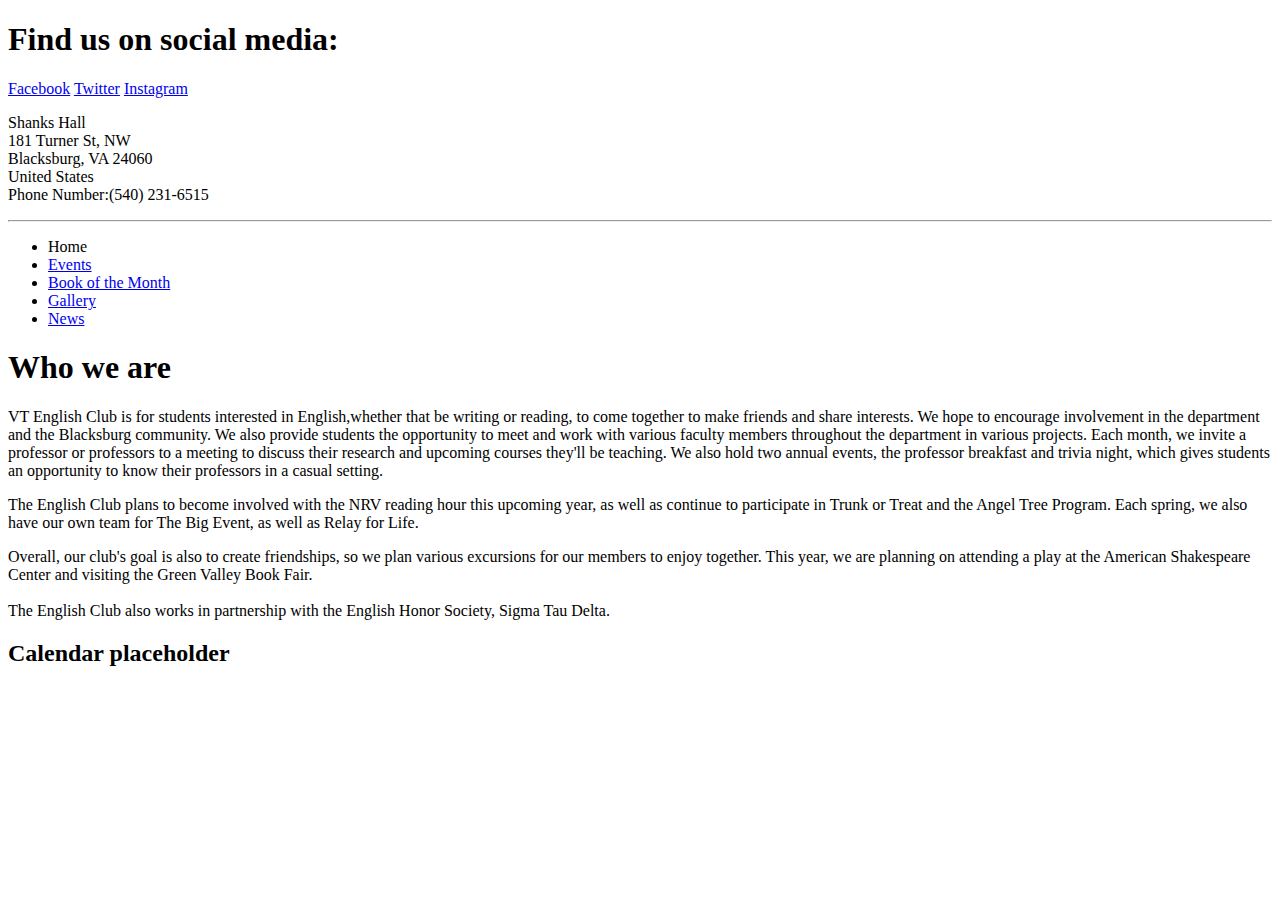
==== index.html @ 586a3caf "Add files via upload" ====
<!doctype html>
<html>
<head>
	<meta charset="utf-8">
	<meta name="viewport" content="width=device-width, initial-scale=1">
    <meta name="description" content="Virginia Tech English Club.">
	<title>English Club Home Page</title>
	<link href="_css/styles.css" rel="stylesheet" type="text/css">
</head>

<body>

	<header>
		<h1>Find us on social media:</h1>
		<a href="https://www.facebook.com/vtenglishclub15">Facebook</a>
		<a href="https://twitter.com/vt_english_club">Twitter</a>
		<a href="https://www.instagram.com/vt_english_club/?hl=en">Instagram</a>
		<p>Shanks Hall<br>
		181 Turner St, NW<br>
		Blacksburg, VA 24060<br>
		United States<br>
		Phone Number:(540) 231-6515<br></p>
		<hr>
	</header>


	<nav>
		<ul>
			<li id="in_use">Home</li>
			<li><a href="events.html">Events</a></li>
			<li><a href="books.html">Book of the Month</a></li>
			<li><a href="gallery.html">Gallery</a></li>
			<li><a href="news.html">News</a></li>
		</ul>
	</nav>
	
	
	<div id="main">
		<h1>Who we are</h1>
		<p>VT English Club is for students interested in English,whether that be writing or reading, to come together to make friends and share interests. 
		We hope to encourage involvement in the department and the Blacksburg community. We also provide students the opportunity to meet and work with 
		various faculty members throughout the department in various projects. Each month, we invite a professor or professors to a meeting to discuss 
		their research and upcoming courses they'll be teaching. We also hold two annual events, the professor breakfast and trivia night, which gives 
		students an opportunity to know their professors in a casual setting.</p>
		
		<p>The English Club plans to become involved with the NRV reading hour this upcoming year, as well as continue to participate in Trunk or Treat 
		and the Angel Tree Program. Each spring, we also have our own team for The Big Event, as well as Relay for Life.</p>

		<p>Overall, our club's goal is also to create friendships, so we plan various excursions for our members to enjoy together. 
		This year, we are planning on attending a play at the American Shakespeare Center and visiting the Green Valley Book Fair.<br><br>
		The English Club also works in partnership with the English Honor Society, Sigma Tau Delta.</p> 
	
		<h2>Calendar placeholder</h2>
	
	
	</div>





</body>

</html>
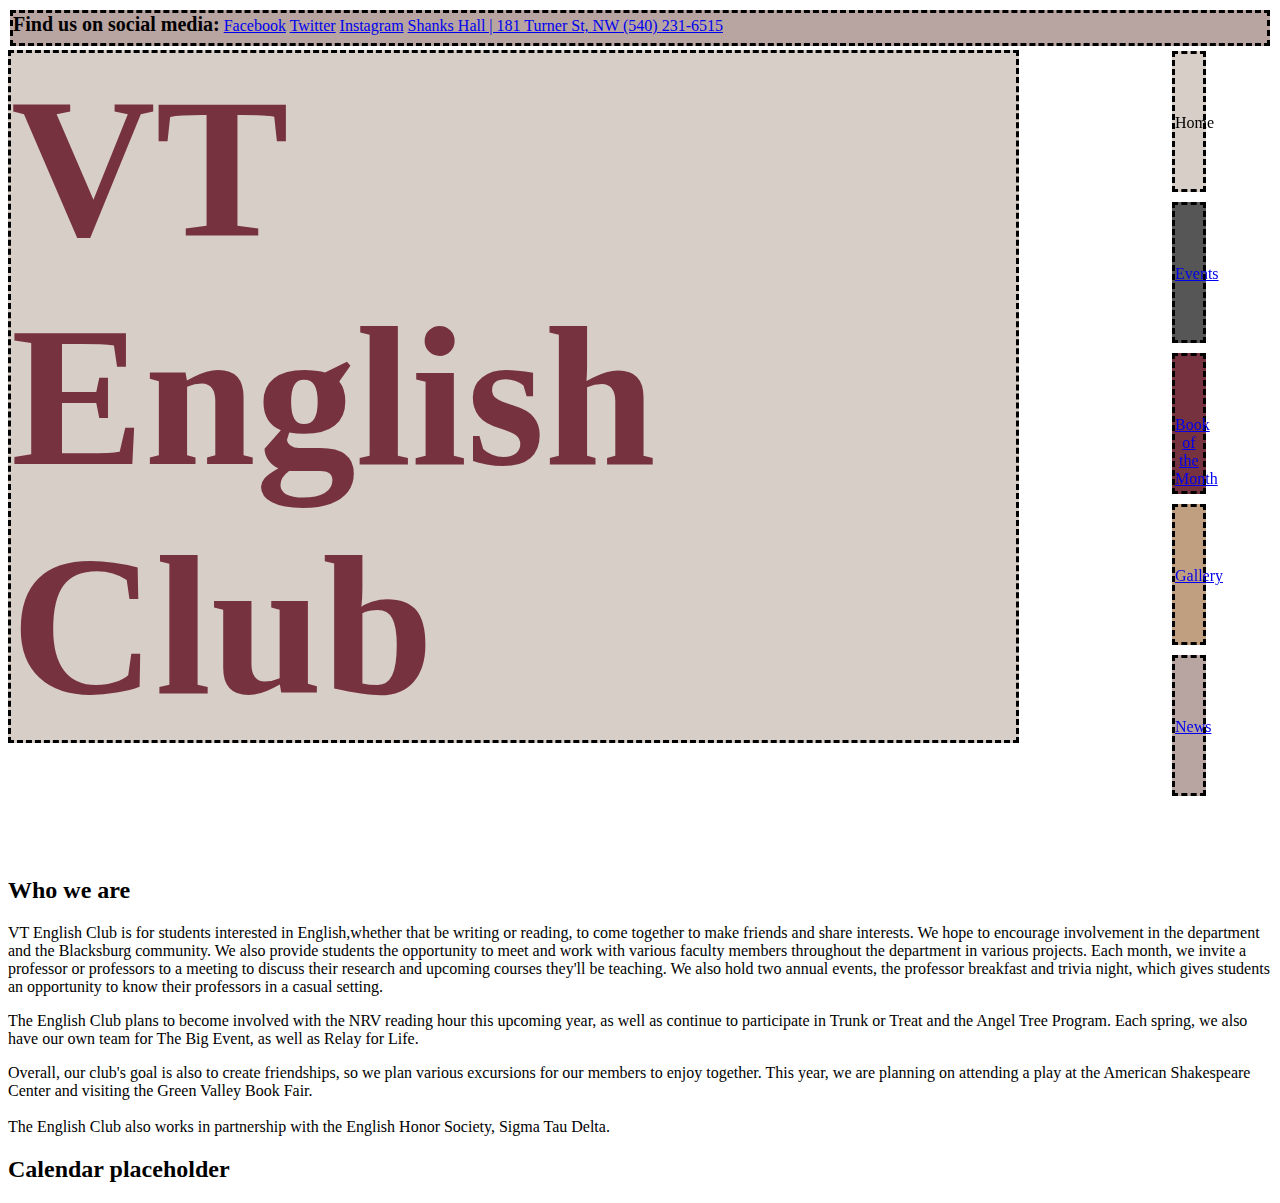
==== commit d9564411: "design branch commit 1" ====
--- a/index.html
+++ b/index.html
@@ -5,54 +5,51 @@
 	<meta name="viewport" content="width=device-width, initial-scale=1">
     <meta name="description" content="Virginia Tech English Club.">
 	<title>English Club Home Page</title>
-	<link href="_css/styles.css" rel="stylesheet" type="text/css">
+	<link href="css/styles.css" rel="stylesheet" type="text/css">
 </head>
 
 <body>
 
 	<header>
 		<h1>Find us on social media:</h1>
-		<a href="https://www.facebook.com/vtenglishclub15">Facebook</a>
-		<a href="https://twitter.com/vt_english_club">Twitter</a>
-		<a href="https://www.instagram.com/vt_english_club/?hl=en">Instagram</a>
-		<p>Shanks Hall<br>
-		181 Turner St, NW<br>
-		Blacksburg, VA 24060<br>
-		United States<br>
-		Phone Number:(540) 231-6515<br></p>
-		<hr>
+		<a href="https://www.facebook.com/vtenglishclub15" target="_blank">Facebook</a>
+		<a href="https://twitter.com/vt_english_club" target="_blank">Twitter</a>
+		<a href="https://www.instagram.com/vt_english_club/?hl=en" target="_blank">Instagram</a>
+		<a href="https://goo.gl/FACi5s" target="_blank">Shanks Hall | 181 Turner St, NW </a>
+		<a href="tel:5402316515">(540) 231-6515</a>
 	</header>
 
 
 	<nav>
 		<ul>
 			<li id="in_use">Home</li>
-			<li><a href="events.html">Events</a></li>
-			<li><a href="books.html">Book of the Month</a></li>
-			<li><a href="gallery.html">Gallery</a></li>
-			<li><a href="news.html">News</a></li>
+			<li id="events"><a href="events.html">Events</a></li>
+			<li id="botm"><a href="books.html">Book of the Month</a></li>
+			<li id="gallery"><a href="gallery.html">Gallery</a></li>
+			<li id="news"><a href="news.html">News</a></li>
 		</ul>
 	</nav>
-	
-	
+
+
 	<div id="main">
-		<h1>Who we are</h1>
-		<p>VT English Club is for students interested in English,whether that be writing or reading, to come together to make friends and share interests. 
-		We hope to encourage involvement in the department and the Blacksburg community. We also provide students the opportunity to meet and work with 
-		various faculty members throughout the department in various projects. Each month, we invite a professor or professors to a meeting to discuss 
-		their research and upcoming courses they'll be teaching. We also hold two annual events, the professor breakfast and trivia night, which gives 
+		<h1>VT <br/>English <br/>Club <br/></h1>
+		<h2>Who we are</h2>
+		<p>VT English Club is for students interested in English,whether that be writing or reading, to come together to make friends and share interests.
+		We hope to encourage involvement in the department and the Blacksburg community. We also provide students the opportunity to meet and work with
+		various faculty members throughout the department in various projects. Each month, we invite a professor or professors to a meeting to discuss
+		their research and upcoming courses they'll be teaching. We also hold two annual events, the professor breakfast and trivia night, which gives
 		students an opportunity to know their professors in a casual setting.</p>
-		
-		<p>The English Club plans to become involved with the NRV reading hour this upcoming year, as well as continue to participate in Trunk or Treat 
+
+		<p>The English Club plans to become involved with the NRV reading hour this upcoming year, as well as continue to participate in Trunk or Treat
 		and the Angel Tree Program. Each spring, we also have our own team for The Big Event, as well as Relay for Life.</p>
 
-		<p>Overall, our club's goal is also to create friendships, so we plan various excursions for our members to enjoy together. 
+		<p>Overall, our club's goal is also to create friendships, so we plan various excursions for our members to enjoy together.
 		This year, we are planning on attending a play at the American Shakespeare Center and visiting the Green Valley Book Fair.<br><br>
-		The English Club also works in partnership with the English Honor Society, Sigma Tau Delta.</p> 
-	
+		The English Club also works in partnership with the English Honor Society, Sigma Tau Delta.</p>
+
 		<h2>Calendar placeholder</h2>
-	
-	
+
+
 	</div>
 
 
@@ -61,4 +58,4 @@
 
 </body>
 
-</html>+</html>
--- a/css/styles.css
+++ b/css/styles.css
@@ -0,0 +1,66 @@
+@charset "utf-8";
+header {
+  /*temp VV */
+  border-style: dashed;
+  border-color: black;
+  /*temp ^^ */
+  height: 30px;
+  position: fixed;
+  top: 10px;
+  left: 10px;
+  background-color: #b8a4a1;
+
+
+
+  width: 98%;
+
+}
+
+header h1 {font-size: 20px; display: inline;}
+
+nav {
+  /*temp VV
+  border-style: dashed;
+  border-color: black;
+  /*temp ^^ */
+}
+
+ul{position: fixed; top: 25px; right: 90px; bottom: 10px; height: 80%;}
+
+li {
+  /*temp VV */
+  border-style: dashed;
+  border-color: black;
+  /*temp ^^ */
+  text-align: center;
+  display: block;
+
+  list-style-type: none;
+  padding-top: 60px;
+  margin-left:87%;
+  margin-right: 10px;
+  margin-top: 10px;
+  top: 10px;
+
+  width: 20%;
+  height: 75px;
+}
+
+li#in_use{background-color: #d7cec7;}
+li#events{background-color: #565656;}
+li#botm{background-color: #76323f;}
+li#gallery{background-color: #c09f80;}
+li#news{background-color: #b8a4a1;}
+
+div#main h1{
+  font-size: 200px;
+  margin-right: 20%;
+  margin-top: 50px;
+
+  color: #76323f;
+  background-color: #d7cec7;
+  /*temp VV */
+  border-style: dashed;
+  border-color: black;
+  /*temp ^^ */
+}
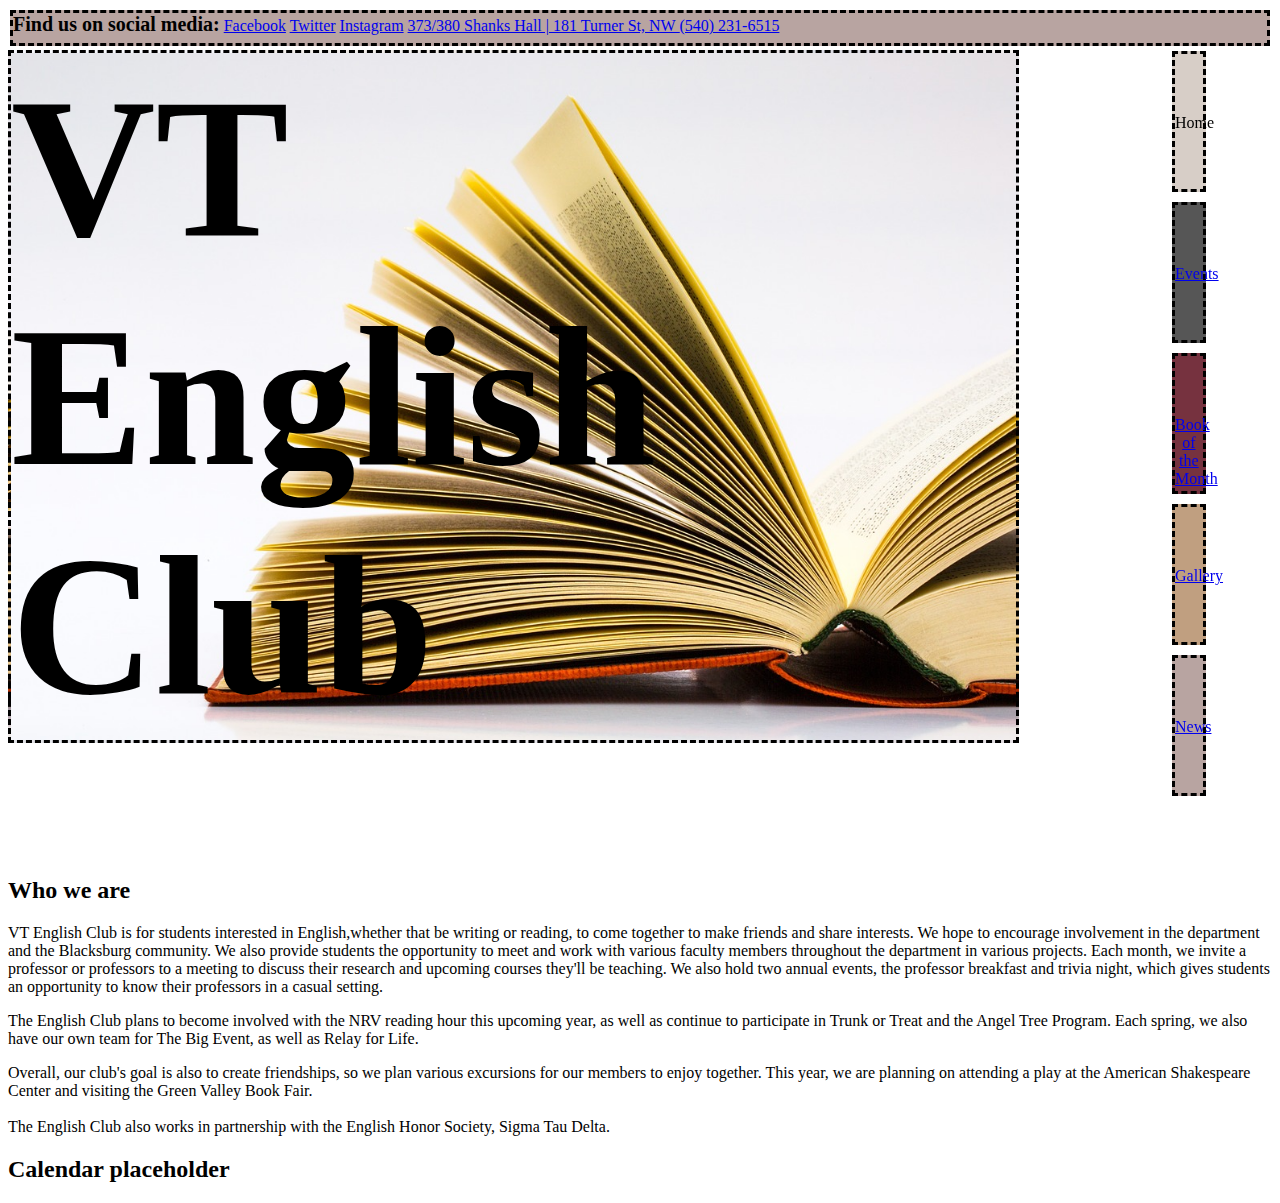
==== commit 18f600e8: "minor adjustment" ====
--- a/index.html
+++ b/index.html
@@ -15,7 +15,7 @@
 		<a href="https://www.facebook.com/vtenglishclub15" target="_blank">Facebook</a>
 		<a href="https://twitter.com/vt_english_club" target="_blank">Twitter</a>
 		<a href="https://www.instagram.com/vt_english_club/?hl=en" target="_blank">Instagram</a>
-		<a href="https://goo.gl/FACi5s" target="_blank">Shanks Hall | 181 Turner St, NW </a>
+		<a href="https://goo.gl/FACi5s" target="_blank">373/380 Shanks Hall | 181 Turner St, NW </a>
 		<a href="tel:5402316515">(540) 231-6515</a>
 	</header>
 
@@ -53,9 +53,6 @@
 	</div>
 
 
-
-
-
 </body>
 
 </html>
--- a/css/styles.css
+++ b/css/styles.css
@@ -1,4 +1,5 @@
 @charset "utf-8";
+
 header {
   /*temp VV */
   border-style: dashed;
@@ -57,8 +58,9 @@
   margin-right: 20%;
   margin-top: 50px;
 
-  color: #76323f;
-  background-color: #d7cec7;
+  color: black;
+  background-image: url(books2.jpg);
+  background-size: cover;
   /*temp VV */
   border-style: dashed;
   border-color: black;
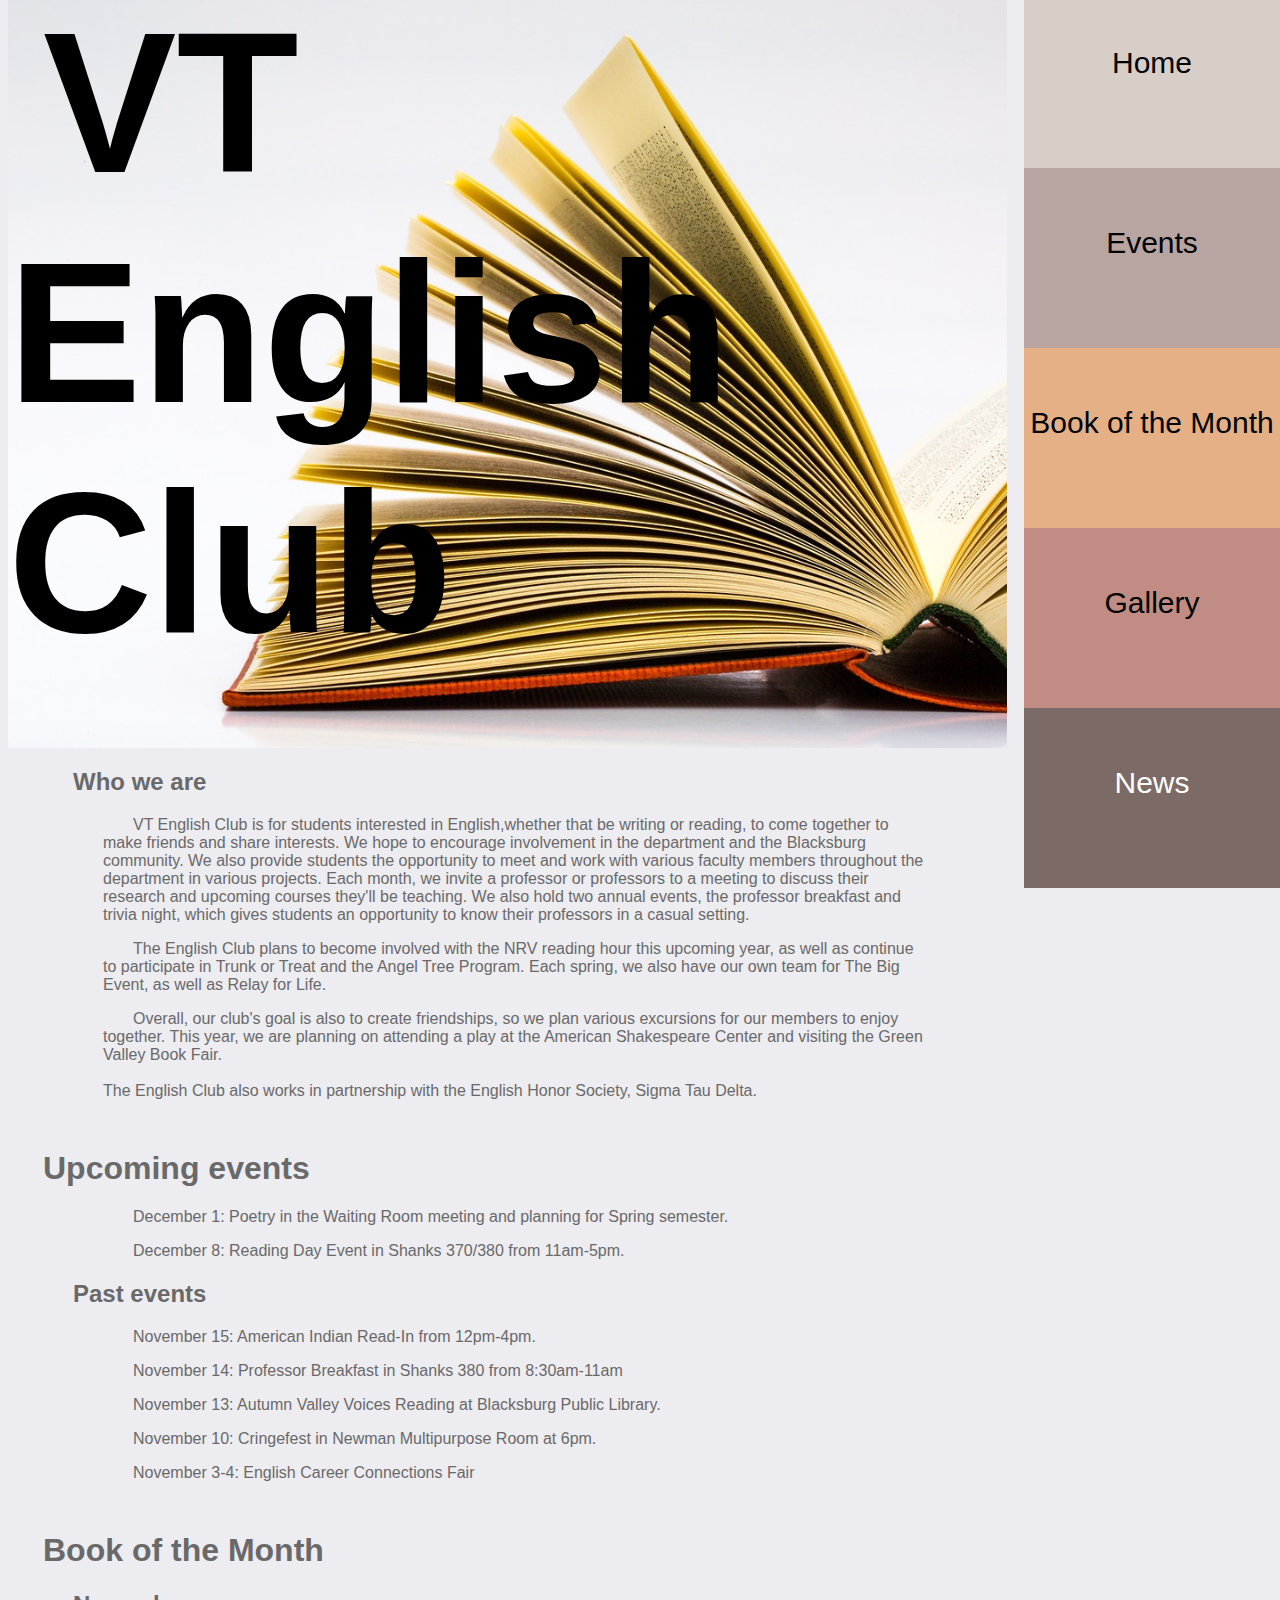
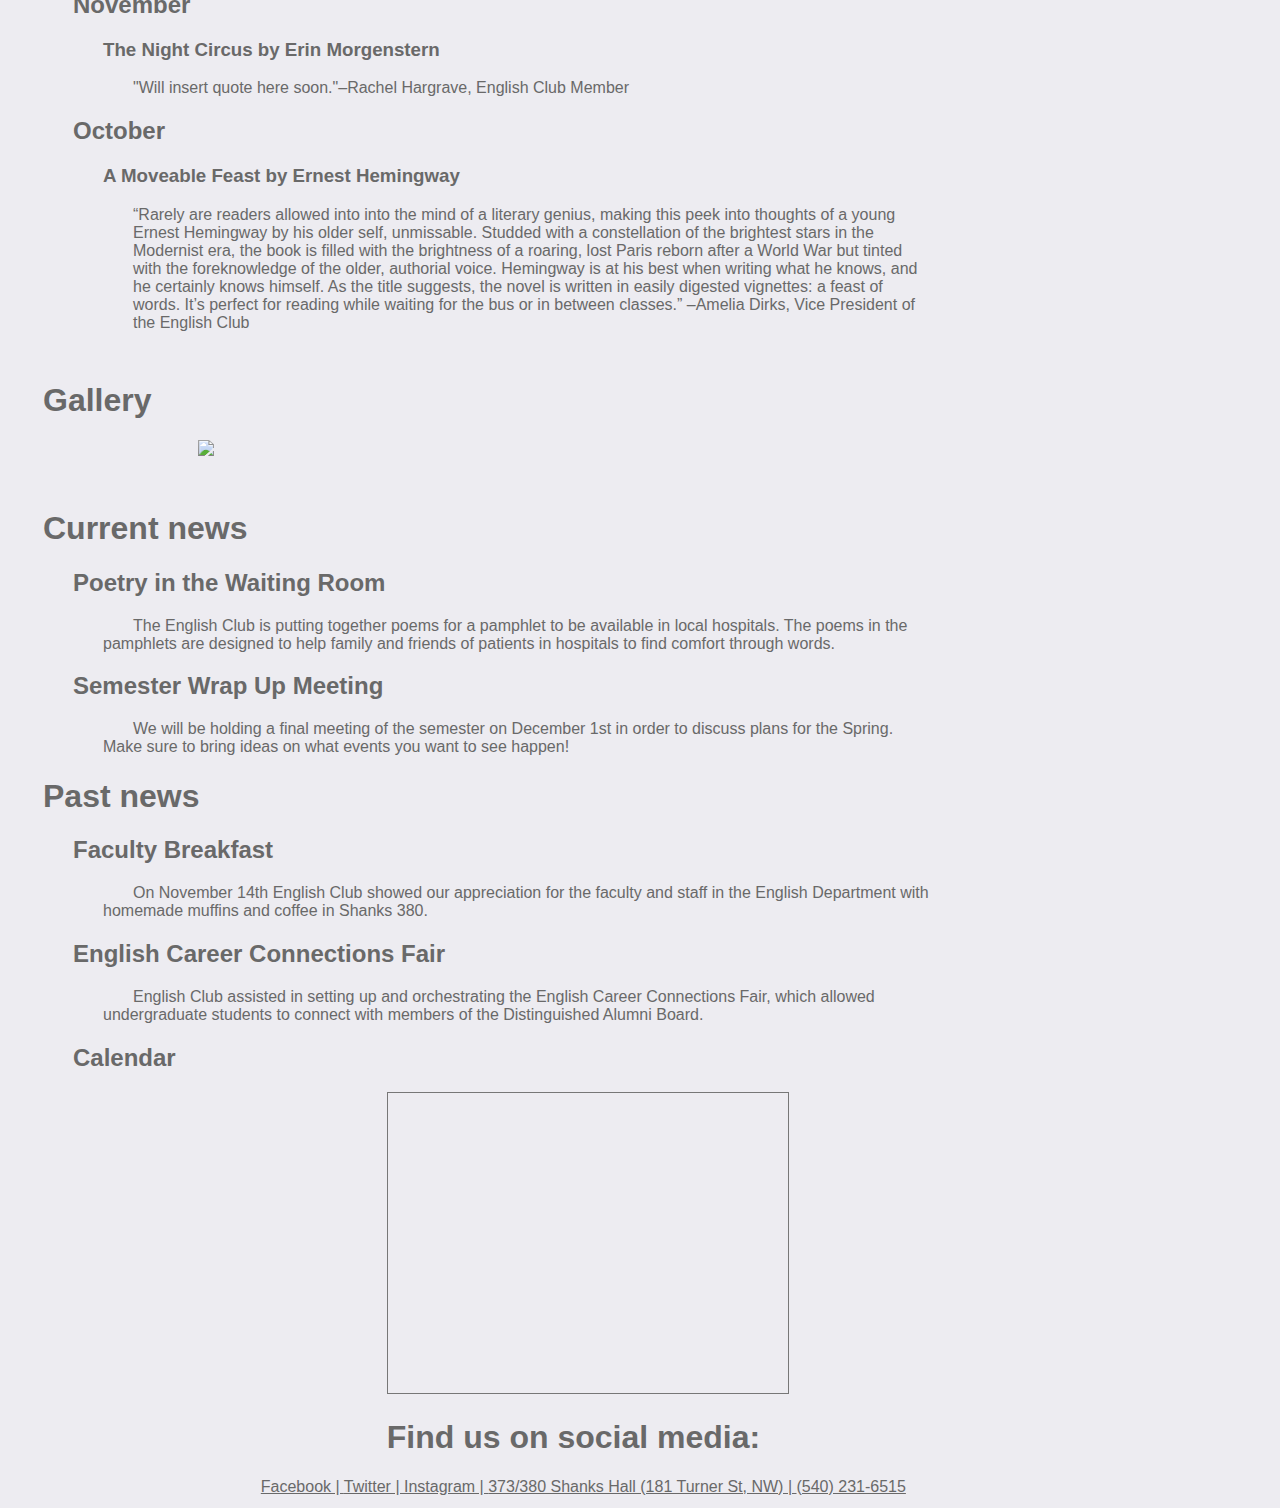
==== commit a390b855: "style finalize" ====
--- a/index.html
+++ b/index.html
@@ -3,56 +3,110 @@
 <head>
 	<meta charset="utf-8">
 	<meta name="viewport" content="width=device-width, initial-scale=1">
-    <meta name="description" content="Virginia Tech English Club.">
+	<meta name="description" content="Virginia Tech English Club.">
 	<title>English Club Home Page</title>
 	<link href="css/styles.css" rel="stylesheet" type="text/css">
 </head>
 
 <body>
 
-	<header>
-		<h1>Find us on social media:</h1>
-		<a href="https://www.facebook.com/vtenglishclub15" target="_blank">Facebook</a>
-		<a href="https://twitter.com/vt_english_club" target="_blank">Twitter</a>
-		<a href="https://www.instagram.com/vt_english_club/?hl=en" target="_blank">Instagram</a>
-		<a href="https://goo.gl/FACi5s" target="_blank">373/380 Shanks Hall | 181 Turner St, NW </a>
-		<a href="tel:5402316515">(540) 231-6515</a>
-	</header>
+	<nav>
+		<ul>
+			<li id="in_use"><a href="#home">Home</li>
+				<li id="events"><a href="#eventsPage">Events</a></li>
+				<li id="botm"><a href="#botmPage">Book of the Month</a></li>
+				<li id="gallery"><a href="#galleryPage">Gallery</a></li>
+				<li id="news"><a href="#newsPage">News</a></li>
+			</ul>
+		</nav>
 
 
-	<nav>
-		<ul>
-			<li id="in_use">Home</li>
-			<li id="events"><a href="events.html">Events</a></li>
-			<li id="botm"><a href="books.html">Book of the Month</a></li>
-			<li id="gallery"><a href="gallery.html">Gallery</a></li>
-			<li id="news"><a href="news.html">News</a></li>
-		</ul>
-	</nav>
+		<div id="main">
+			<div id="home">
+				<h1>VT <br/>English </br> Club <br/></h1>
+				<h2>Who we are</h2>
+				<p>VT English Club is for students interested in English,whether that be writing or reading, to come together to make friends and share interests.
+					We hope to encourage involvement in the department and the Blacksburg community. We also provide students the opportunity to meet and work with
+					various faculty members throughout the department in various projects. Each month, we invite a professor or professors to a meeting to discuss
+					their research and upcoming courses they'll be teaching. We also hold two annual events, the professor breakfast and trivia night, which gives
+					students an opportunity to know their professors in a casual setting.</p>
+
+					<p>The English Club plans to become involved with the NRV reading hour this upcoming year, as well as continue to participate in Trunk or Treat
+						and the Angel Tree Program. Each spring, we also have our own team for The Big Event, as well as Relay for Life.</p>
+
+						<p>Overall, our club's goal is also to create friendships, so we plan various excursions for our members to enjoy together.
+							This year, we are planning on attending a play at the American Shakespeare Center and visiting the Green Valley Book Fair.<br><br>
+							The English Club also works in partnership with the English Honor Society, Sigma Tau Delta.</p>
+						</div>
+
+						<div  id="eventsPage">
+							<h1>Upcoming events</h1>
+							<p><span class="date">December 1</span>: Poetry in the Waiting Room meeting and planning for Spring semester.</p>
+							<p><span class="date">December 8</span>: Reading Day Event in Shanks 370/380 from 11am-5pm.<p>
 
 
-	<div id="main">
-		<h1>VT <br/>English <br/>Club <br/></h1>
-		<h2>Who we are</h2>
-		<p>VT English Club is for students interested in English,whether that be writing or reading, to come together to make friends and share interests.
-		We hope to encourage involvement in the department and the Blacksburg community. We also provide students the opportunity to meet and work with
-		various faculty members throughout the department in various projects. Each month, we invite a professor or professors to a meeting to discuss
-		their research and upcoming courses they'll be teaching. We also hold two annual events, the professor breakfast and trivia night, which gives
-		students an opportunity to know their professors in a casual setting.</p>
 
-		<p>The English Club plans to become involved with the NRV reading hour this upcoming year, as well as continue to participate in Trunk or Treat
-		and the Angel Tree Program. Each spring, we also have our own team for The Big Event, as well as Relay for Life.</p>
+								<h2>Past events</h2>
+								<p><span class="date">November 15</span>: American Indian Read-In from 12pm-4pm.</p>
+								<p><span class="date">November 14</span>: Professor Breakfast in Shanks 380 from 8:30am-11am</p>
+								<p><span class="date">November 13</span>: Autumn Valley Voices Reading at Blacksburg Public Library.</p>
+								<p><span class="date">November 10</span>: Cringefest in Newman Multipurpose Room at 6pm.</p>
+								<p><span class="date">November 3-4</span>: English Career Connections Fair</p>
+							</div>
 
-		<p>Overall, our club's goal is also to create friendships, so we plan various excursions for our members to enjoy together.
-		This year, we are planning on attending a play at the American Shakespeare Center and visiting the Green Valley Book Fair.<br><br>
-		The English Club also works in partnership with the English Honor Society, Sigma Tau Delta.</p>
+							<div  id="botmPage">
+								<h1>Book of the Month</h1>
 
-		<h2>Calendar placeholder</h2>
+								<h2>November</h2>
+								<h3>The Night Circus by Erin Morgenstern</h3>
+								<blockquote>"Will insert quote here soon."–Rachel Hargrave, English Club Member</blockquote>
+
+								<h2>October</h2>
+								<h3>A Moveable Feast by Ernest Hemingway</h3>
+								<blockquote>
+									“Rarely are readers allowed into into the mind of a literary genius, making this peek into thoughts of a young Ernest Hemingway by his older self, unmissable. Studded with a constellation of the brightest stars in the Modernist era, the book is filled with the brightness of a roaring, lost Paris reborn after a World War but tinted with the foreknowledge of the older, authorial voice. Hemingway is at his best when writing what he knows, and he certainly knows himself.
+									As the title suggests, the novel is written in easily digested vignettes: a feast of words. It’s perfect for reading while waiting for the bus or in between classes.” –Amelia Dirks, Vice President of the English Club
+								</blockquote>
+							</div>
+
+							<div  id="galleryPage">
+								<h1>Gallery</h1>
+								<img src="http://placehold.it/800x300">
+							</div>
+
+							<div  id="newsPage">
+								<h1>Current news</h1>
+								<h2>Poetry in the Waiting Room</h2>
+								<p>The English Club is putting together poems for a pamphlet to be available in local hospitals. The poems in the pamphlets are designed to help family and friends of patients in hospitals to find comfort through words.</p>
+								<h2>Semester Wrap Up Meeting</h2>
+								<p>We will be holding a final meeting of the semester on December 1st in order to discuss plans for the Spring. Make sure to bring ideas on what events you want to see happen!</p>
+
+								<!-- We may not actually need to keep past news up, but it's a nice way of letting people know what sorts of things the club's discussed in
+								the past. -->
+								<h1>Past news</h1>
+								<h2>Faculty Breakfast</h2>
+								<p>On November 14th English Club showed our appreciation for the faculty and staff in the English Department with homemade muffins and coffee in Shanks 380.</p>
+								<h2>English Career Connections Fair</h2>
+								<p>English Club assisted in setting up and orchestrating the English Career Connections Fair, which allowed undergraduate students to connect with members of the Distinguished Alumni Board.</p>
+							</div>
 
 
-	</div>
+
+							<h2>Calendar</h2>
+							<iframe src="https://calendar.google.com/calendar/embed?showNav=0&amp;showPrint=0&amp;showTabs=0&amp;showCalendars=0&amp;mode=WEEK&amp;height=300&amp;wkst=1&amp;bgcolor=%23990000&amp;src=vt.edu_61sn9oussag2l0vrcmlgi0h03k%40group.calendar.google.com&amp;color=%23992e2e&amp;ctz=America%2FNew_York" style="border:solid 1px #777" width="400" height="300" frameborder="0" scrolling="no"></iframe>
+						</div>
 
 
-</body>
+					</body>
+
+					<footer>
+						<h1>Find us on social media:</h1>
+						<a href="https://www.facebook.com/vtenglishclub15" target="_blank">Facebook | </a>
+						<a href="https://twitter.com/vt_english_club" target="_blank">Twitter | </a>
+						<a href="https://www.instagram.com/vt_english_club/?hl=en" target="_blank">Instagram | </a>
+						<a href="https://goo.gl/FACi5s" target="_blank">373/380 Shanks Hall (181 Turner St, NW) | </a>
+						<a href="tel:5402316515">(540) 231-6515</a>
+					</footer>
 
-</html>
+
+					</html>
--- a/css/styles.css
+++ b/css/styles.css
@@ -1,68 +1,127 @@
 @charset "utf-8";
 
-header {
-  /*temp VV */
-  border-style: dashed;
-  border-color: black;
-  /*temp ^^ */
-  height: 30px;
-  position: fixed;
-  top: 10px;
-  left: 10px;
-  background-color: #b8a4a1;
-
-
-
-  width: 98%;
-
+*{
+  background-color: #edecf1;
+  font-family: Verdana, Geneva, sans-serif;
+  color: DimGrey;
+  word-wrap: break-word;
 }
 
-header h1 {font-size: 20px; display: inline;}
-
-nav {
-  /*temp VV
-  border-style: dashed;
-  border-color: black;
-  /*temp ^^ */
+h1#main, nav {
+  animation-name: fadeIn;
+  animation-iteration-count: 1;
+  animation-timing-function: ease-in-out;
+  animation-duration: 0.7s;
 }
 
-ul{position: fixed; top: 25px; right: 90px; bottom: 10px; height: 80%;}
+h1, h2, h3, p, blockquote {
+  margin-right: 27%;
+}
+
+h1 {text-indent: 35px;}
+
+h2 {text-indent: 65px;}
+
+h3 {text-indent: 95px;}
+
+blockquote {margin-left: 125px;}
+
+p {text-indent: 30px; margin-left: 95px; z-index: 1;}
+
+footer {margin-left: 20%;}
+
+footer h1 { margin-left: 9%;}
+
+header {
+  height: 36px;
+  top: 0px;
+  left: 0px;
+  background-color: #b8a4a1;
+  width: 100%;
+  margin-bottom: 0;
+  position: fixed;
+  z-index: 6;
+}
+
+header a {text-decoration: none; background-color: inherit; transition: color .5s ease-in-out;}
+
+header a:hover {color: black;}
+
+header h1 {font-size: 20px; display: inline; background-color: inherit;}
+
+ul {
+  list-style-type: none;
+  margin: 0px;
+  padding: 0px;
+  width: 20%;
+  background-color: #f1f1f1;
+  height: 100%;
+  position: fixed;
+  right: 0px;
+  overflow: auto;
+}
 
 li {
-  /*temp VV */
-  border-style: dashed;
-  border-color: black;
-  /*temp ^^ */
   text-align: center;
   display: block;
+  list-style-type: none;
+  margin-left:0;
+  margin-right: 0;
+  line-height: 20%;
+  width: 100%;
+  height: 20%;
+  opacity: 1;
+  background-color: inherit;
+  transition: opacity 5s ease-in-out;
+  -moz-transition: opacity .25s ease-in-out;
+  -webkit-transition: opacity .25s ease-in-out;
+}
 
-  list-style-type: none;
-  padding-top: 60px;
-  margin-left:87%;
-  margin-right: 10px;
-  margin-top: 10px;
-  top: 10px;
+li:hover {opacity: 0.8}
 
-  width: 20%;
-  height: 75px;
+li a {
+  text-decoration: none;
+  margin: auto;
+  line-height: 5;
+  color: black;
+  font-size: 30px;
+  background-color: inherit;
 }
 
 li#in_use{background-color: #d7cec7;}
-li#events{background-color: #565656;}
-li#botm{background-color: #76323f;}
-li#gallery{background-color: #c09f80;}
-li#news{background-color: #b8a4a1;}
+li#events{background-color: #b8a4a1;}
+li#botm{background-color: #e5b085;}
+li#gallery{background-color: #C08C83;}
+li#news{background-color: #7c6a67;}
+li#news a {color:white;}
 
-div#main h1{
+#main {width: 100%; height: 100%; }
+
+#home h1{
+  display: block;
   font-size: 200px;
   margin-right: 20%;
-  margin-top: 50px;
-
+  margin-top: -20px;
+  margin-bottom: 20px;
+  height: 760px;
+  left: 0px;
   color: black;
   background-image: url(books2.jpg);
   background-size: cover;
-  /*temp VV */
-  border-style: dashed;
-  border-color: black;
-  /*temp ^^ */
+  overflow: hidden;
+  width: 79%;
+  z-index: 5;
 }
+
+#eventsPage, #botmPage, #galleryPage, #newsPage { margin-top: 50px;}
+
+iframe {margin-left:30%;}
+
+#galleryPage img {margin-left: 15%;}
+
+/*Animations TEST*/
+
+@keyframes fadeIn {
+  0% { opacity:0; }
+  100% { opacity:1; }
+}
